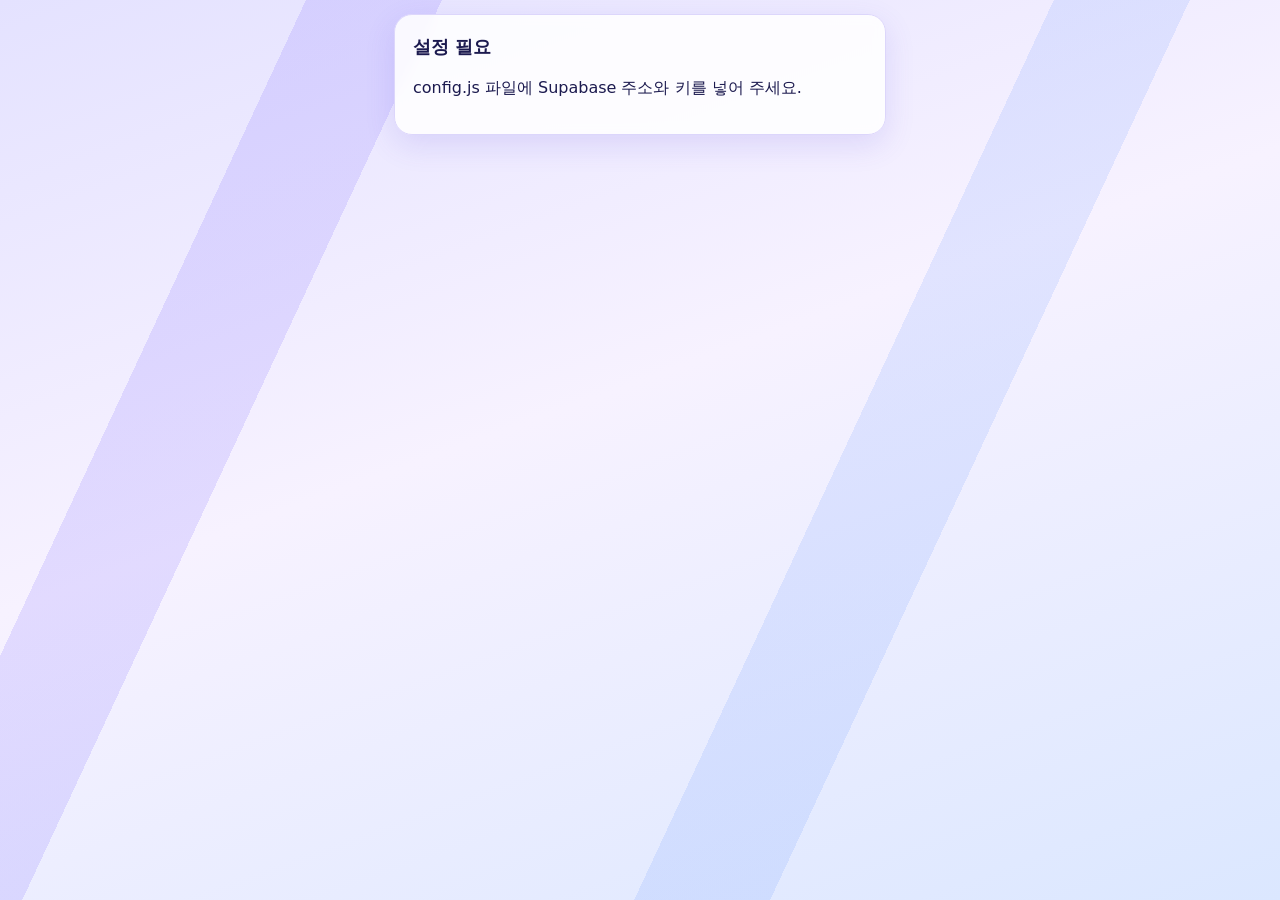
==== admin.html @ eb5b3d26 "Add files via upload" ====
<!DOCTYPE html>
<html lang="ko">
<head>
<meta charset="utf-8">
<meta name="viewport" content="width=device-width, initial-scale=1">
<meta name="robots" content="noindex">
<title>금샘런웨이페스타 · 관리자</title>
<link rel="stylesheet" href="style.css">
</head>
<body>
<main class="wrap wide">
  <img class="banner" style="max-width:900px;margin:0 auto 10px" src="banner.jpg" alt="금정구청소년 어울림마당 금샘런웨이페스타 · 2026.11.21(토) 14:00 · 온천천 어울마당">
  <header class="brand"><div class="sub"><span>관리자</span></div></header>
  <div id="app"></div>
</main>
<script src="config.js"></script>
<script src="common.js"></script>
<script>
(function () {
  if (configMissing()) return showConfigError();
  const app = document.getElementById("app");
  let pw = sessionStorage.getItem("gs_admin") || "";
  let teams = [], results = [], started = false;

  const STATUS = { waiting: "대기", open: "투표 중", closed: "마감" };
  const AWARDS = ["대상", "최우수상", "우수상"];
  const fmt = (n) => (n === null || n === undefined ? "-" : Number(n).toFixed(2));

  async function adm(fn, args = {}) {
    try { return await rpc(fn, { p_pw: pw, ...args }); }
    catch (e) {
      if (String(e.message).includes("unauthorized")) { sessionStorage.removeItem("gs_admin"); location.reload(); }
      const m = String(e.message);
      if (m.includes("duplicate_name")) toast("같은 이름의 팀이 이미 있어요");
      else if (m.includes("empty_name")) toast("팀 이름을 입력해 주세요");
      else if (m.includes("too_short")) toast("비밀번호는 6자 이상");
      else toast("오류: " + m);
      throw e;
    }
  }

  function loginView() {
    app.innerHTML = `<div class="card" style="max-width:420px;margin:0 auto">
      <h2>관리자 로그인</h2>
      <input id="pw" type="password" class="text" placeholder="관리자 비밀번호" autocomplete="current-password">
      <p id="err" class="warn" style="min-height:18px"></p>
      <button id="go" class="btn primary big">로그인</button></div>`;
    const go = async () => {
      const v = document.getElementById("pw").value;
      try {
        if (await rpc("admin_login", { p_pw: v })) { pw = v; sessionStorage.setItem("gs_admin", v); mainView(); }
        else document.getElementById("err").textContent = "비밀번호가 맞지 않아요";
      } catch { document.getElementById("err").textContent = "연결 오류"; }
    };
    document.getElementById("go").onclick = go;
    document.getElementById("pw").onkeydown = (e) => e.key === "Enter" && go();
  }

  function mainView() {
    const base = location.origin;
    app.innerHTML = `
      <div class="card toolbar links" style="justify-content:space-between">
        <div class="toolbar">
          <a href="screen" target="_blank" class="btn sm gold">📺 QR 송출 화면 열기</a>
          <span class="muted" style="font-size:13px">관객: <a href="vote" target="_blank">${base}/vote</a> · 참가팀: <a href="team" target="_blank">${base}/team</a></span>
        </div>
        <div class="toolbar">
          <button id="pwbtn" class="btn sm ghost">비밀번호 변경</button>
          <button id="logout" class="btn sm ghost">로그아웃</button>
        </div>
      </div>
      <div class="grid2">
        <section class="card">
          <h2>참가팀 · 투표 진행</h2>
          <div class="toolbar" style="margin-bottom:10px">
            <input id="newname" class="text" style="flex:1;min-width:160px" placeholder="새 팀 이름">
            <button id="add" class="btn primary">팀 추가</button>
          </div>
          <div class="toolbar" style="margin-bottom:6px">
            <button id="next" class="btn gold">▶ 다음 팀 투표 시작</button>
            <button id="closeall" class="btn">■ 진행 중 투표 마감</button>
          </div>
          <p class="muted" style="font-size:12px;margin:4px 0 8px">한 팀을 '시작'하면 다른 팀 투표는 자동 마감됩니다. 팀 코드는 해당 팀 대표에게만 알려주세요.</p>
          <div id="teams"></div>
        </section>
        <section class="card">
          <h2>실시간 결과 <span class="muted" style="font-size:12px;font-weight:400">(관리자만 보임 · 3초마다 갱신)</span></h2>
          <p class="muted" style="font-size:12px;margin-top:0">최종 = 참가팀 평균 × 0.7 + 관객 평균 × 0.3 (각 100점 기준)</p>
          <div id="results"></div>
          <details style="margin-top:14px">
            <summary style="cursor:pointer;font-weight:700">📝 종이 투표 입력 (관객 · 데이터 안 되는 분)</summary>
            <div class="toolbar" style="margin-top:10px">
              <select id="pteam" class="text" style="flex:1;min-width:120px"></select>
              <input id="pc" class="text" style="width:110px" type="number" min="0" max="50" placeholder="창의성 0~50">
              <input id="pe" class="text" style="width:110px" type="number" min="0" max="50" placeholder="표현력 0~50">
              <button id="padd" class="btn primary">입력</button>
            </div>
            <p class="muted" style="font-size:12px">한 장씩 입력하세요. 관객 표로 집계됩니다. (마감된 팀도 입력 가능)</p>
          </details>
          <div class="toolbar" style="margin-top:12px">
            <button id="csv" class="btn sm">⬇ 결과 CSV(엑셀) 저장</button>
            <button id="reset" class="btn sm danger">리허설용: 전체 투표 초기화</button>
          </div>
        </section>
      </div>`;

    document.getElementById("logout").onclick = () => { sessionStorage.removeItem("gs_admin"); location.reload(); };
    document.getElementById("pwbtn").onclick = async () => {
      const n = prompt("새 관리자 비밀번호 (6자 이상)");
      if (!n) return;
      if (n !== prompt("한 번 더 입력")) return toast("두 비밀번호가 달라요");
      await adm("admin_change_pw", { p_new: n });
      pw = n; sessionStorage.setItem("gs_admin", n); toast("비밀번호를 바꿨어요");
    };
    const addTeam = async () => {
      const inp = document.getElementById("newname");
      const name = inp.value.trim();
      if (!name) return;
      const r = await adm("admin_add_team", { p_name: name });
      inp.value = ""; toast(`${r.name} 추가 · 코드 ${r.code}`, 3500); refresh();
    };
    document.getElementById("add").onclick = addTeam;
    document.getElementById("newname").onkeydown = (e) => e.key === "Enter" && addTeam();
    document.getElementById("next").onclick = async () => {
      const open = teams.find((t) => t.status === "open");
      const startIdx = open ? teams.indexOf(open) + 1 : 0;
      const next = teams.slice(startIdx).find((t) => t.status === "waiting") || teams.find((t) => t.status === "waiting");
      if (!next) return toast("대기 중인 팀이 없어요");
      await adm("admin_set_status", { p_id: next.id, p_status: "open" });
      toast(`${next.name} 투표 시작`); refresh();
    };
    document.getElementById("closeall").onclick = async () => {
      const open = teams.filter((t) => t.status === "open");
      if (!open.length) return toast("진행 중인 투표가 없어요");
      for (const t of open) await adm("admin_set_status", { p_id: t.id, p_status: "closed" });
      toast("마감했어요"); refresh();
    };
    document.getElementById("csv").onclick = downloadCsv;
    document.getElementById("padd").onclick = async () => {
      const team = document.getElementById("pteam").value;
      const pc = document.getElementById("pc"), pe = document.getElementById("pe");
      const c = Number(pc.value), e = Number(pe.value);
      if (!team) return toast("팀을 고르세요");
      if (pc.value === "" || pe.value === "" || !Number.isInteger(c) || !Number.isInteger(e) || c < 0 || c > 50 || e < 0 || e > 50)
        return toast("점수는 0~50 정수로 입력하세요");
      await adm("admin_add_paper_vote", { p_team: team, p_c: c, p_e: e });
      const name = teams.find((t) => t.id === team)?.name || "";
      pc.value = ""; pe.value = ""; pc.focus();
      toast(`${name}에 종이 투표 ${c + e}점 입력됨`); refresh();
    };
    document.getElementById("reset").onclick = async () => {
      if (!confirm("모든 투표를 지우고 팀 상태를 '대기'로 되돌립니다. (팀 목록·코드는 유지)\n리허설 후에만 사용하세요. 진행할까요?")) return;
      if (prompt("확인을 위해 '초기화'라고 입력하세요") !== "초기화") return;
      await adm("admin_reset_votes"); toast("초기화 완료"); refresh();
    };
    if (!started) { started = true; poll(refresh, 3000); } else refresh();
  }

  async function refresh() {
    if (!pw || !document.getElementById("teams")) return;
    [teams, results] = await Promise.all([adm("admin_teams"), adm("admin_results")]);
    teams = teams || []; results = results || [];
    renderTeams(); renderResults(); renderPaperSelect();
  }

  function renderPaperSelect() {
    const sel = document.getElementById("pteam");
    if (!sel || document.activeElement === sel) return;
    const keep = sel.value;
    sel.innerHTML = `<option value="">팀 선택</option>` + teams.map((t) => `<option value="${t.id}">${esc(t.name)}</option>`).join("");
    if (teams.some((t) => t.id === keep)) sel.value = keep;
  }

  function renderTeams() {
    const el = document.getElementById("teams");
    if (document.activeElement && el.contains(document.activeElement) && document.activeElement.tagName === "INPUT") return;
    const n = teams.length;
    if (!n) { el.innerHTML = `<p class="muted center">아직 팀이 없어요. 위에서 추가하세요.</p>`; return; }
    el.innerHTML = `<table><thead><tr>
        <th>순서</th><th>팀</th><th>코드</th><th>상태</th><th class="num">받은 표<br>(팀/관객)</th><th class="num">투표함</th><th></th>
      </tr></thead><tbody>${teams.map((t, i) => `
      <tr class="${t.status === "open" ? "open-row" : ""}">
        <td style="white-space:nowrap">
          <button class="btn sm ghost" data-mv="${i}" data-d="-1" ${i === 0 ? "disabled" : ""}>↑</button>
          <button class="btn sm ghost" data-mv="${i}" data-d="1" ${i === n - 1 ? "disabled" : ""}>↓</button>
        </td>
        <td><b>${esc(t.name)}</b></td>
        <td class="code">${esc(t.code)}</td>
        <td><span class="badge ${t.status}">${STATUS[t.status]}</span></td>
        <td class="num">${t.team_count} / ${t.res_count}</td>
        <td class="num" title="이 팀이 다른 팀에 투표한 수">${t.team_voted}/${n - 1}</td>
        <td><div class="row-actions">
          ${t.status === "open"
            ? `<button class="btn sm" data-st="closed" data-id="${t.id}">마감</button>`
            : `<button class="btn sm primary" data-st="open" data-id="${t.id}">${t.status === "closed" ? "다시 열기" : "시작"}</button>`}
          <button class="btn sm ghost" data-rn="${t.id}">이름</button>
          <button class="btn sm danger" data-del="${t.id}">삭제</button>
        </div></td>
      </tr>`).join("")}</tbody></table>`;

    el.querySelectorAll("[data-st]").forEach((b) => b.onclick = async () => {
      const t = teams.find((x) => x.id === b.dataset.id);
      if (b.dataset.st === "open" && t.status === "closed" && !confirm(`${t.name} 투표를 다시 열까요? (이미 투표한 사람은 다시 못 해요)`)) return;
      await adm("admin_set_status", { p_id: b.dataset.id, p_status: b.dataset.st }); refresh();
    });
    el.querySelectorAll("[data-del]").forEach((b) => b.onclick = async () => {
      const t = teams.find((x) => x.id === b.dataset.del);
      const cnt = t.team_count + t.res_count;
      if (!confirm(`'${t.name}' 팀을 삭제할까요?${cnt ? `\n이 팀이 받은 표 ${cnt}개도 함께 삭제됩니다.` : ""}`)) return;
      await adm("admin_delete_team", { p_id: t.id }); refresh();
    });
    el.querySelectorAll("[data-rn]").forEach((b) => b.onclick = async () => {
      const t = teams.find((x) => x.id === b.dataset.rn);
      const name = prompt("새 팀 이름", t.name);
      if (!name || name.trim() === t.name) return;
      await adm("admin_rename_team", { p_id: t.id, p_name: name }); refresh();
    });
    el.querySelectorAll("[data-mv]").forEach((b) => b.onclick = async () => {
      const i = +b.dataset.mv, j = i + +b.dataset.d;
      const ids = teams.map((t) => t.id);
      [ids[i], ids[j]] = [ids[j], ids[i]];
      await adm("admin_set_order", { p_ids: ids }); refresh();
    });
  }

  function ranked() {
    let rank = 0, prev = null;
    return results.map((r, i) => {
      if (prev === null || r.final !== prev) rank = i + 1;
      const tie = (prev !== null && r.final === prev) || (results[i + 1] && results[i + 1].final === r.final);
      prev = r.final;
      return { ...r, rank, tie };
    });
  }

  function renderResults() {
    const el = document.getElementById("results");
    if (!results.length) { el.innerHTML = `<p class="muted center">팀을 추가하면 여기에 집계돼요.</p>`; return; }
    const rows = ranked();
    el.innerHTML = `<table><thead><tr>
      <th>순위</th><th>팀</th><th class="num">참가팀 평균<br>(표 수)</th><th class="num">관객 평균<br>(표 수)</th><th class="num">최종</th>
      </tr></thead><tbody>${rows.map((r) => `
      <tr>
        <td><b>${r.rank}</b>${r.rank <= 3 ? ` <span class="award">${AWARDS[r.rank - 1]}</span>` : ""}${r.tie ? ` <span class="warn">동점</span>` : ""}</td>
        <td>${esc(r.name)}</td>
        <td class="num">${fmt(r.team_avg)} <span class="muted">(${r.team_count})</span></td>
        <td class="num">${fmt(r.res_avg)} <span class="muted">(${r.res_count})</span></td>
        <td class="num final">${fmt(r.final)}</td>
      </tr>`).join("")}</tbody></table>
      ${rows.some((r) => !r.team_count || !r.res_count) ? `<p class="warn">※ 표가 0개인 항목은 0점으로 계산됩니다.</p>` : ""}`;
  }

  function downloadCsv() {
    const head = ["순위", "시상", "팀", "참가팀 평균(100)", "참가팀 창의성 평균(50)", "참가팀 표현력 평균(50)", "참가팀 표 수",
                  "관객 평균(100)", "관객 창의성 평균(50)", "관객 표현력 평균(50)", "관객 표 수", "최종(참가팀×0.7+관객×0.3)"];
    const lines = ranked().map((r) => [r.rank, r.rank <= 3 ? AWARDS[r.rank - 1] : "", r.name, r.team_avg ?? "", r.team_c ?? "", r.team_e ?? "",
      r.team_count, r.res_avg ?? "", r.res_c ?? "", r.res_e ?? "", r.res_count, r.final]);
    const csv = [head, ...lines].map((row) => row.map((v) => `"${String(v).replace(/"/g, '""')}"`).join(",")).join("\r\n");
    const a = document.createElement("a");
    a.href = URL.createObjectURL(new Blob(["﻿" + csv], { type: "text/csv;charset=utf-8" }));
    const d = new Date();
    a.download = `금샘런웨이페스타_결과_${d.getMonth() + 1}${String(d.getDate()).padStart(2, "0")}_${String(d.getHours()).padStart(2, "0")}${String(d.getMinutes()).padStart(2, "0")}.csv`;
    a.click();
  }

  if (pw) {
    rpc("admin_login", { p_pw: pw }).then((ok) => ok ? mainView() : (sessionStorage.removeItem("gs_admin"), loginView())).catch(loginView);
  } else loginView();
})();
</script>
</body>
</html>
---- style.css ----
@import url("fonts/fonts.css");

:root {
  --bg1: #e4e2ff;
  --bg2: #f7f2ff;
  --bg3: #dbe7ff;
  --card: rgba(255, 255, 255, .86);
  --line: #dcd6fb;
  --text: #1c1a4f;      /* 현수막 남색 */
  --muted: #6c6a9c;
  --pink: #f0157f;      /* 현수막 '런웨이' 핫핑크 */
  --pink2: #ff4fa3;
  --purple: #6a4cf5;    /* 별·조명 보라 */
  --blue: #4f73f0;
  --gold: #f3b324;      /* 왕관 금색 */
  --green: #1fae73;
  --radius: 18px;
  --shadow: 0 10px 30px rgba(92, 72, 220, .14);
}
* { box-sizing: border-box; }
html, body { margin: 0; }
html { background: #ece8ff; }
body {
  color: var(--text);
  background:
    linear-gradient(115deg, transparent 0 18%, rgba(130, 110, 255, .18) 18% 26%, transparent 26% 100%),
    linear-gradient(115deg, transparent 0 62%, rgba(90, 140, 255, .14) 62% 70%, transparent 70% 100%),
    linear-gradient(160deg, var(--bg1) 0%, var(--bg2) 45%, var(--bg3) 100%) fixed;
  background-attachment: fixed;
  min-height: 100vh;
  font-family: "Pretendard", "Apple SD Gothic Neo", "Malgun Gothic", "Noto Sans KR", system-ui, sans-serif;
  line-height: 1.5;
  -webkit-text-size-adjust: 100%;
}
.wrap { max-width: 520px; margin: 0 auto; padding: 14px 14px 48px; }
.wrap.wide { max-width: 1280px; }

/* 상단 현수막 */
.banner { display: block; width: 100%; border-radius: 16px; box-shadow: var(--shadow); margin-bottom: 10px; }
header.brand { text-align: center; margin: 4px 0 16px; }
header.brand .sub {
  display: inline-block; font-family: "Black Han Sans", sans-serif; font-size: 20px; letter-spacing: .02em;
  color: #fff; background: var(--text); padding: 4px 16px 3px; border-radius: 6px; transform: skew(-8deg);
  box-shadow: 4px 4px 0 var(--pink);
}
header.brand .sub > span { display: inline-block; transform: skew(8deg); }
.title {
  font-family: "Black Han Sans", sans-serif; font-weight: 400; letter-spacing: -.01em; line-height: 1.05;
  color: var(--text); margin: 0; transform: rotate(-2deg);
}
.title .hl { color: var(--pink); }
.slogan { font-family: "Caveat Brush", cursive; color: var(--text); }
.brush {
  height: 6px; border-radius: 6px; margin: 6px auto 0; width: 70%;
  background: linear-gradient(90deg, transparent, var(--purple) 20%, var(--pink) 70%, transparent);
  transform: rotate(-2deg);
}

.card {
  background: var(--card); border: 1px solid var(--line); border-radius: var(--radius); padding: 18px; margin-bottom: 14px;
  box-shadow: var(--shadow); backdrop-filter: blur(6px); -webkit-backdrop-filter: blur(6px);
}
.card h2 { margin: 0 0 10px; font-size: 18px; }
.muted { color: var(--muted); }
.center { text-align: center; }

/* 지금 무대 */
.now { text-align: center; padding: 18px 16px 20px; position: relative; overflow: hidden; }
.now::before, .now::after { content: "✦"; position: absolute; color: var(--purple); font-size: 22px; opacity: .8; }
.now::before { left: 18px; top: 14px; }
.now::after { right: 20px; bottom: 12px; color: var(--pink); font-size: 18px; }
.now .label { display: inline-block; color: #fff; background: var(--pink); font-size: 12px; font-weight: 800; letter-spacing: .12em; padding: 3px 12px; border-radius: 999px; }
.now .team { font-family: "Black Han Sans", sans-serif; font-size: 36px; margin-top: 8px; word-break: keep-all; line-height: 1.15; color: var(--text); }
.now .team::after { content: ""; display: block; height: 5px; width: 60%; margin: 4px auto 0; border-radius: 5px; background: linear-gradient(90deg, transparent, var(--pink), transparent); transform: rotate(-1.5deg); }

/* 점수 입력 */
.crit { padding: 14px 0; border-top: 1px dashed var(--line); }
.crit:first-child { border-top: 0; padding-top: 4px; }
.crit-head { display: flex; justify-content: space-between; align-items: baseline; gap: 8px; }
.crit-title { font-weight: 800; font-size: 16px; }
.crit-val b { font-family: "Black Han Sans", sans-serif; font-weight: 400; font-size: 32px; color: var(--pink); }
.crit-val small { color: var(--muted); }
.crit-desc { margin: 4px 0 10px; color: var(--muted); font-size: 13px; }
.slider-row { display: flex; align-items: center; gap: 10px; }
.step { width: 44px; height: 44px; border-radius: 50%; border: 2px solid var(--line); background: #fff; color: var(--purple); font-size: 22px; font-weight: 700; flex: none; cursor: pointer; }
.step:active { background: #efeaff; }
input[type=range] {
  -webkit-appearance: none; appearance: none; flex: 1; height: 12px; border-radius: 12px; outline: none;
  background: linear-gradient(90deg, var(--purple), var(--pink) var(--p, 50%), #e6e1fb var(--p, 50%) 100%);
}
input[type=range].untouched { background: #e6e1fb; }
input[type=range]::-webkit-slider-thumb { -webkit-appearance: none; width: 32px; height: 32px; border-radius: 50%; background: var(--gold); border: 4px solid #fff; box-shadow: 0 3px 10px rgba(60, 40, 160, .35); }
input[type=range]::-moz-range-thumb { width: 26px; height: 26px; border-radius: 50%; background: var(--gold); border: 4px solid #fff; }
input[type=range].untouched::-webkit-slider-thumb { background: #b9b4dc; }
input[type=range].untouched::-moz-range-thumb { background: #b9b4dc; }
.ticks { display: flex; justify-content: space-between; color: var(--muted); font-size: 11px; padding: 4px 54px 0; }
.total { text-align: center; font-size: 18px; font-weight: 700; margin: 14px 0 10px; }
.total b { font-family: "Black Han Sans", sans-serif; font-weight: 400; font-size: 36px; color: var(--pink); }
.hint { text-align: center; color: var(--muted); font-size: 13px; margin: 8px 0 0; }

/* 버튼 */
.btn { border: 2px solid var(--line); background: #fff; color: var(--text); padding: 9px 14px; border-radius: 12px; font-size: 15px; font-weight: 700; cursor: pointer; font-family: inherit; text-decoration: none; }
.btn:disabled { opacity: .4; cursor: not-allowed; }
.btn.primary { background: linear-gradient(135deg, var(--pink2), var(--pink)); border-color: transparent; color: #fff; box-shadow: 0 6px 16px rgba(240, 21, 127, .3); }
.btn.gold { background: var(--text); border-color: var(--text); color: #fff; box-shadow: 3px 3px 0 var(--pink); }
.btn.ghost { background: transparent; }
.btn.danger { background: #fff; border-color: #ffc2dc; color: #d10f68; }
.btn.big { width: 100%; padding: 16px; font-size: 19px; border-radius: 16px; }
.btn.sm { padding: 6px 10px; font-size: 13px; border-radius: 9px; }

input.text, select.text { width: 100%; padding: 13px 14px; border-radius: 12px; border: 2px solid var(--line); background: #fff; color: var(--text); font-size: 16px; font-family: inherit; }
input.text:focus, select.text:focus { outline: none; border-color: var(--purple); }
label.f { display: block; font-size: 13px; font-weight: 700; color: var(--muted); margin: 10px 0 6px; }

.done { text-align: center; padding: 28px 16px; }
.done .big-emoji { font-size: 46px; }
.done h2 { font-family: "Black Han Sans", sans-serif; font-weight: 400; font-size: 26px; margin: 6px 0; }

.badge { display: inline-block; white-space: nowrap; font-size: 12px; font-weight: 800; padding: 3px 9px; border-radius: 999px; }
.badge.waiting { background: #ece9ff; color: var(--muted); }
.badge.open { background: var(--pink); color: #fff; animation: pulse 1.4s infinite; }
.badge.closed { background: #dcf5ea; color: #128a59; }
@keyframes pulse { 50% { opacity: .6; } }

#toast { position: fixed; left: 50%; bottom: 28px; transform: translate(-50%, 30px); background: var(--text); color: #fff; padding: 12px 18px; border-radius: 12px; opacity: 0; transition: .25s; z-index: 99; max-width: 90vw; text-align: center; box-shadow: 4px 4px 0 var(--pink); }
#toast.show { opacity: 1; transform: translate(-50%, 0); }

/* 관리자 */
.grid2 { display: grid; grid-template-columns: 1.25fr 1fr; gap: 14px; }
@media (max-width: 860px) { .grid2 { grid-template-columns: 1fr; } }
table { width: 100%; border-collapse: collapse; font-size: 14px; }
th, td { padding: 9px 6px; border-bottom: 1px solid var(--line); text-align: left; vertical-align: middle; }
th { color: var(--muted); font-weight: 700; font-size: 12px; }
td b { white-space: nowrap; }
td.num, th.num { text-align: right; font-variant-numeric: tabular-nums; }
tr.open-row td { background: #ffe6f2; }
.code { font-family: ui-monospace, Menlo, Consolas, monospace; font-size: 16px; font-weight: 700; color: var(--purple); letter-spacing: .1em; }
.row-actions { display: flex; gap: 6px; flex-wrap: wrap; }
.award { font-weight: 800; color: var(--pink); white-space: nowrap; }
.award::before { content: "👑 "; }
.toolbar { display: flex; gap: 8px; flex-wrap: wrap; align-items: center; }
.links a:not(.btn) { color: var(--purple); font-weight: 600; }
.final { font-family: "Black Han Sans", sans-serif; font-weight: 400; font-size: 20px; color: var(--text); }
.warn { color: #d10f68; font-size: 12px; }
summary { color: var(--text); }
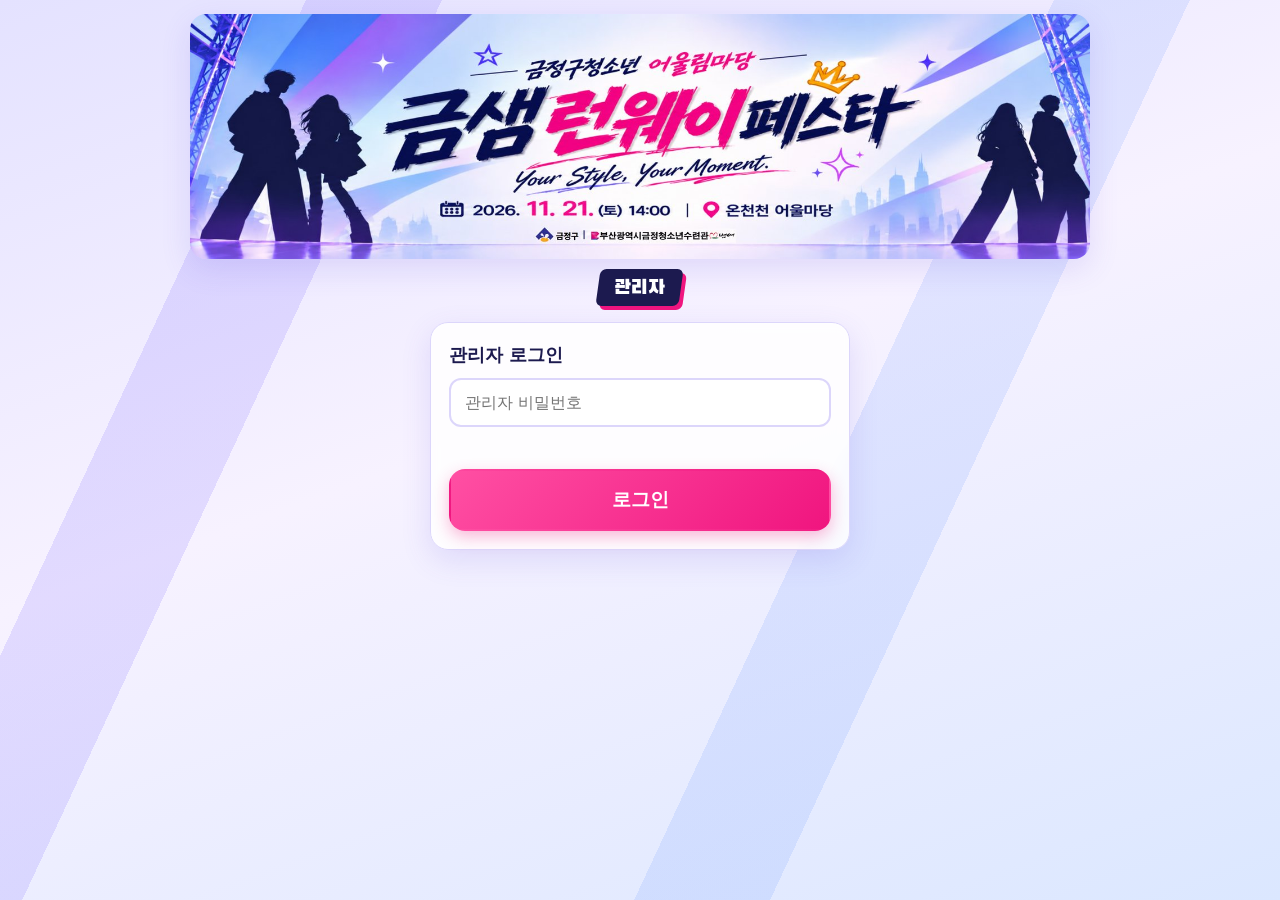
==== commit fae92e5b: "Add files via upload" ====
--- a/admin.html
+++ b/admin.html
@@ -53,7 +53,7 @@
       } catch { document.getElementById("err").textContent = "연결 오류"; }
     };
     document.getElementById("go").onclick = go;
-    document.getElementById("pw").onkeydown = (e) => e.key === "Enter" && go();
+    document.getElementById("pw").addEventListener("keydown", (e) => { if (e.key === "Enter") go(); });
   }
 
   function mainView() {
@@ -120,7 +120,7 @@
       inp.value = ""; toast(`${r.name} 추가 · 코드 ${r.code}`, 3500); refresh();
     };
     document.getElementById("add").onclick = addTeam;
-    document.getElementById("newname").onkeydown = (e) => e.key === "Enter" && addTeam();
+    document.getElementById("newname").addEventListener("keydown", (e) => { if (e.key === "Enter") addTeam(); });
     document.getElementById("next").onclick = async () => {
       const open = teams.find((t) => t.status === "open");
       const startIdx = open ? teams.indexOf(open) + 1 : 0;
